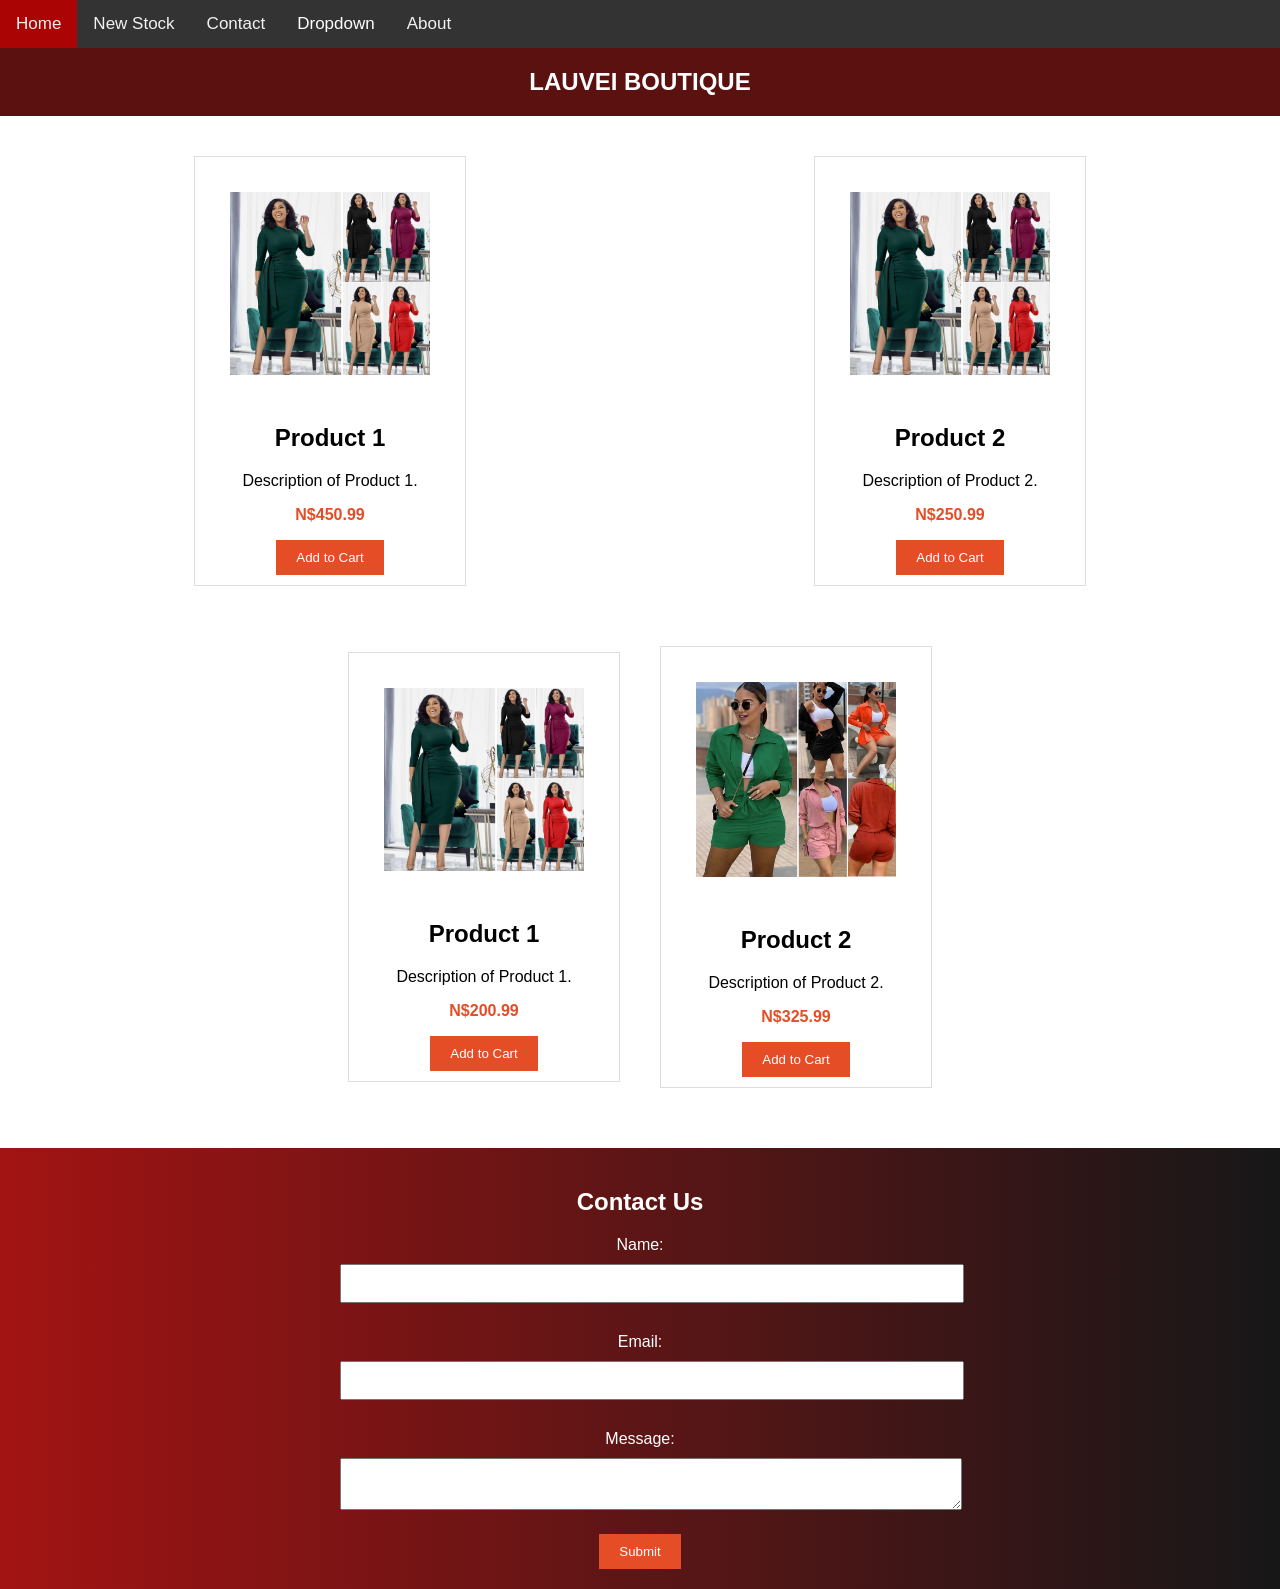
==== index.html @ ec984370 "Add files via upload" ====
<!DOCTYPE html>
<html lang="en">
<head>
    <meta charset="UTF-8">
    <meta name="viewport" content="width=device-width, initial-scale=1.0">
    <link rel="stylesheet" href="style.css">
    <title>Clothes Shop</title>
</head>
<body>
    <div class="topnav" id="myTopnav">
        <a href="#home" class="active">Home</a>
        <a href="#news">New Stock</a>
        <a href="#contact">Contact</a>
        <div class="dropdown">
          <button class="dropbtn">Dropdown
            <i class="fa fa-caret-down"></i>
          </button>
          <div class="dropdown-content">
            <a href="#">Woman</a>
            <a href="#">Man</a>
            <a href="#">Other Products</a>
          </div>
        </div>
        <a href="#about">About</a>
        <a href="javascript:void(0);" class="icon" onclick="myFunction()">&#9776;</a>
      </div>
    <header>
        <div class="logo">LAUVEI BOUTIQUE</div>
    </header>
    <section class="main-content">
        <div class="product">
            <img src="lau3.jpg" alt="Product 1">
            <div class="product-info">
                <h2>Product 1</h2>
                <p>Description of Product 1.</p>
                <p class="price">N$450.99</p>
                <button class="add-to-cart-btn">Add to Cart</button>
            </div>
        </div>
     <div class="product">
            <img src="lau3.jpg" alt="Product 2">
            <div class="product-info">
                <h2>Product 2</h2>
                <p>Description of Product 2.</p>
                <p class="price">N$250.99</p>
                <button class="add-to-cart-btn">Add to Cart</button>
            </div>
        </div>
        <!-- ... (previous code) ... -->
<section class="main-content">
    <div class="product">
        <img src="lau3.jpg" alt="Product 1">
        <div class="product-info">
            <h2>Product 1</h2>
            <p>Description of Product 1.</p>
            <p class="price">N$200.99</p>
            <button class="add-to-cart-btn">Add to Cart</button>
        </div>
    </div>

    <div class="product">
        <img src="lau2.jpg" alt="Product 2">
        <div class="product-info">
            <h2>Product 2</h2>
            <p>Description of Product 2.</p>
            <p class="price">N$325.99</p>
            <button class="add-to-cart-btn">Add to Cart</button>
        </div>
    </div>
    <script src="script.js"></script>
    

    <!-- Add more product sections as needed -->

</section>

<!-- ... (remaining code) ... -->


        <!-- Add more product sections as needed -->

    </section>

    <section class="contact-form">
        <h2>Contact Us</h2>
        <form id="contactForm">
            <label for="name">Name:</label>
            <input type="text" id="name" name="name" required>

            <label for="email">Email:</label>
            <input type="email" id="email" name="email" required>

            <label for="message">Message:</label>
            <textarea id="message" name="message" required></textarea>

            <button type="submit">Submit</button>
        </form>
    </section>

    <script src="script.js"></script>
</body>
</html>
---- style.css ----
/* Add a black background color to the top navigation */
.topnav {
    background-color: #333;
    overflow: hidden;
  }
  
  /* Style the links inside the navigation bar */
  .topnav a {
    float: left;
    display: block;
    color: #f2f2f2;
    text-align: center;
    padding: 14px 16px;
    text-decoration: none;
    font-size: 17px;
  }
  
  /* Add an active class to highlight the current page */
  .active {
    background-color: #aa0404;
    color: white;
  }
  
  /* Hide the link that should open and close the topnav on small screens */
  .topnav .icon {
    display: none;
  }
  
  /* Dropdown container - needed to position the dropdown content */
  .dropdown {
    float: left;
    overflow: hidden;
  }
  
  /* Style the dropdown button to fit inside the topnav */
  .dropdown .dropbtn {
    font-size: 17px;
    border: none;
    outline: none;
    color: white;
    padding: 14px 16px;
    background-color: inherit;
    font-family: inherit;
    margin: 0;
  }
  
  /* Style the dropdown content (hidden by default) */
  .dropdown-content {
    display: none;
    position: absolute;
    background-color: #f9f9f9;
    min-width: 160px;
    box-shadow: 0px 8px 16px 0px rgba(0,0,0,0.2);
    z-index: 1;
  }
  
  /* Style the links inside the dropdown */
  .dropdown-content a {
    float: none;
    color: rgb(126, 11, 11);
    padding: 12px 16px;
    text-decoration: none;
    display: block;
    text-align: left;
  }
  
  /* Add a dark background on topnav links and the dropdown button on hover */
  .topnav a:hover, .dropdown:hover .dropbtn {
    background-color: #490808;
    color: white;
  }
  
  /* Add a grey background to dropdown links on hover */
  .dropdown-content a:hover {
    background-color: #ddd;
    color: black;
  }
  
  /* Show the dropdown menu when the user moves the mouse over the dropdown button */
  .dropdown:hover .dropdown-content {
    display: block;
  }
  
  /* When the screen is less than 600 pixels wide, hide all links, except for the first one ("Home"). Show the link that contains should open and close the topnav (.icon) */
  @media screen and (max-width: 600px) {
    .topnav a:not(:first-child), .dropdown .dropbtn {
      display: none;
    }
    .topnav a.icon {
      float: right;
      display: block;
    }
  }
  
  /* The "responsive" class is added to the topnav with JavaScript when the user clicks on the icon. This class makes the topnav look good on small screens (display the links vertically instead of horizontally) */
  @media screen and (max-width: 600px) {
    .topnav.responsive {position: relative;}
    .topnav.responsive a.icon {
      position: absolute;
      right: 0;
      top: 0;
    }
    .topnav.responsive a {
      float: none;
      display: block;
      text-align: left;
    }
    .topnav.responsive .dropdown {float: none;}
    .topnav.responsive .dropdown-content {position: relative;}
    .topnav.responsive .dropdown .dropbtn {
      display: block;
      width: 100%;
      text-align: left;
    }
  }
  ADVERTISEMENT
  

.main-content {
    display: grid;
    grid-template-columns: repeat(4, 1fr);
    gap: 20px;
    padding: 20px;
}

.product {
    padding: 10px;
    border: 1px solid #5f5050;
    text-align: center;
    transition: transform 0.3s ease-in-out;
}

.product:hover {
    transform: scale(1.1);
}

/* ... (remaining code) ... */


body {

    margin: 0;
    font-family: 'Arial', sans-serif;
}

header {
    background-color: #5c1111;
    color: #ffffff;
    padding: 20px;
    text-align: center;
}

.logo {
    font-size: 24px;
    font-weight: bold;
}

.main-content {
    display: flex;
    justify-content: space-around;
    align-items: center;
    flex-wrap: wrap;
    padding: 20px;
}

.product {
    margin: 20px;
    padding: 10px;
    border: 1px solid #ddd;
    text-align: center;
    transition: transform 0.3s ease-in-out;
}

.product:hover {
    transform: scale(1.1);
}

.product img {
    max-width: 200px;
    margin: 15px;
    padding: 10px;
}

.product-info {
    margin-top: 10px;
}

.price {
    color: #e44d26;
    font-weight: bold;
}

.contact-form {
    background: linear-gradient(to right, rgb(163, 19, 19), #171718);
    color: #fff;
    padding: 20px;
    text-align: center;
}


form {
    max-width: 600px;
    margin: 0 auto;
}

label {
    display: block;
    margin: 10px 0;
}

input,
textarea {
    width: 100%;
    padding: 10px;
    margin-bottom: 20px;
}

button {
    background-color: #e44d26;
    color: #fff;
    padding: 10px 20px;
    border: none;
    cursor: pointer;
}

button:hover {
    background-color: #333;
}
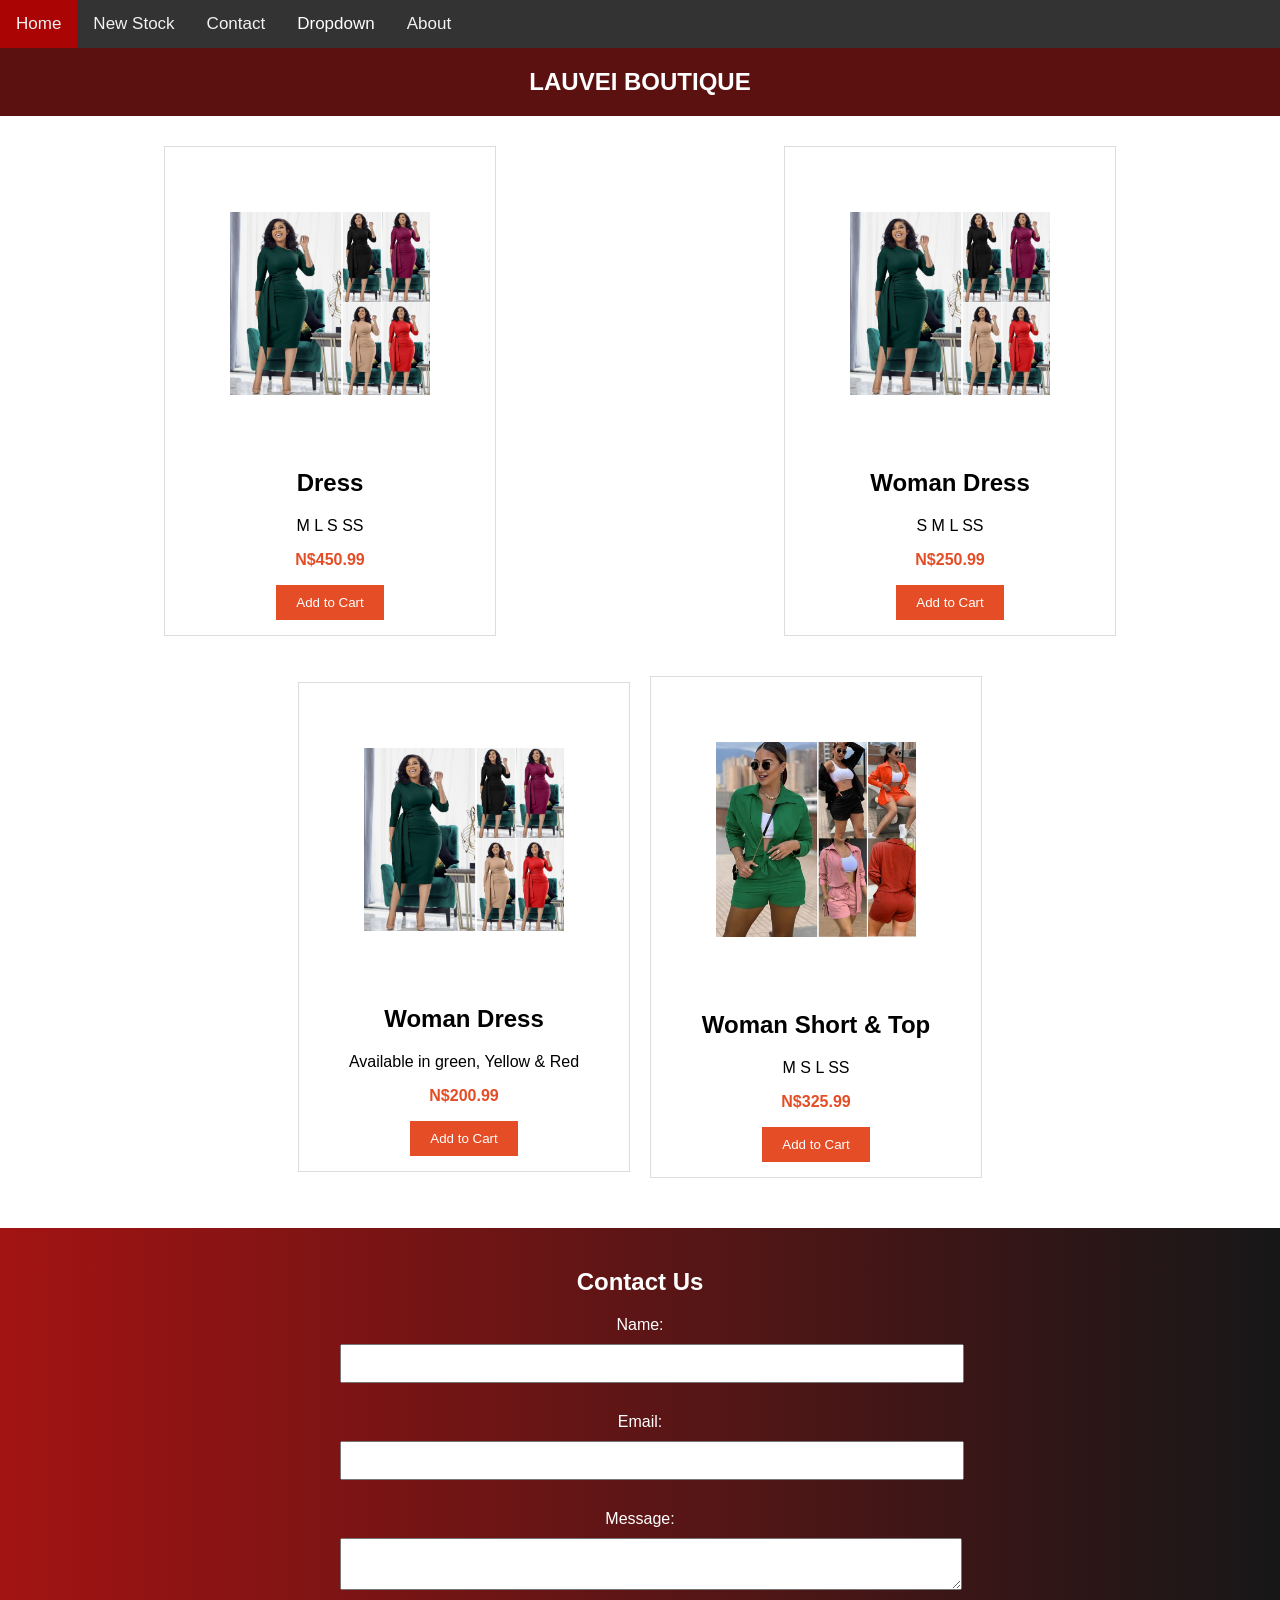
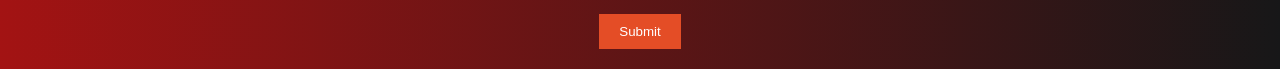
==== commit 9e4483d5: "Add files via upload" ====
--- a/index.html
+++ b/index.html
@@ -31,8 +31,8 @@
         <div class="product">
             <img src="lau3.jpg" alt="Product 1">
             <div class="product-info">
-                <h2>Product 1</h2>
-                <p>Description of Product 1.</p>
+                <h2>Dress</h2>
+                <p>M L S SS</p>
                 <p class="price">N$450.99</p>
                 <button class="add-to-cart-btn">Add to Cart</button>
             </div>
@@ -40,8 +40,8 @@
      <div class="product">
             <img src="lau3.jpg" alt="Product 2">
             <div class="product-info">
-                <h2>Product 2</h2>
-                <p>Description of Product 2.</p>
+                <h2>Woman Dress</h2>
+                <p>S M L SS</p>
                 <p class="price">N$250.99</p>
                 <button class="add-to-cart-btn">Add to Cart</button>
             </div>
@@ -51,8 +51,8 @@
     <div class="product">
         <img src="lau3.jpg" alt="Product 1">
         <div class="product-info">
-            <h2>Product 1</h2>
-            <p>Description of Product 1.</p>
+            <h2>Woman Dress</h2>
+            <p>Available in green, Yellow & Red</p>
             <p class="price">N$200.99</p>
             <button class="add-to-cart-btn">Add to Cart</button>
         </div>
@@ -61,8 +61,8 @@
     <div class="product">
         <img src="lau2.jpg" alt="Product 2">
         <div class="product-info">
-            <h2>Product 2</h2>
-            <p>Description of Product 2.</p>
+            <h2>Woman Short & Top</h2>
+            <p>M S L SS</p>
             <p class="price">N$325.99</p>
             <button class="add-to-cart-btn">Add to Cart</button>
         </div>
--- a/style.css
+++ b/style.css
@@ -164,8 +164,8 @@
 }
 
 .product {
-    margin: 20px;
-    padding: 10px;
+    margin: 10px;
+    padding: 15px;
     border: 1px solid #ddd;
     text-align: center;
     transition: transform 0.3s ease-in-out;
@@ -177,8 +177,8 @@
 
 .product img {
     max-width: 200px;
-    margin: 15px;
-    padding: 10px;
+    margin: 20px;
+    padding: 30px;
 }
 
 .product-info {
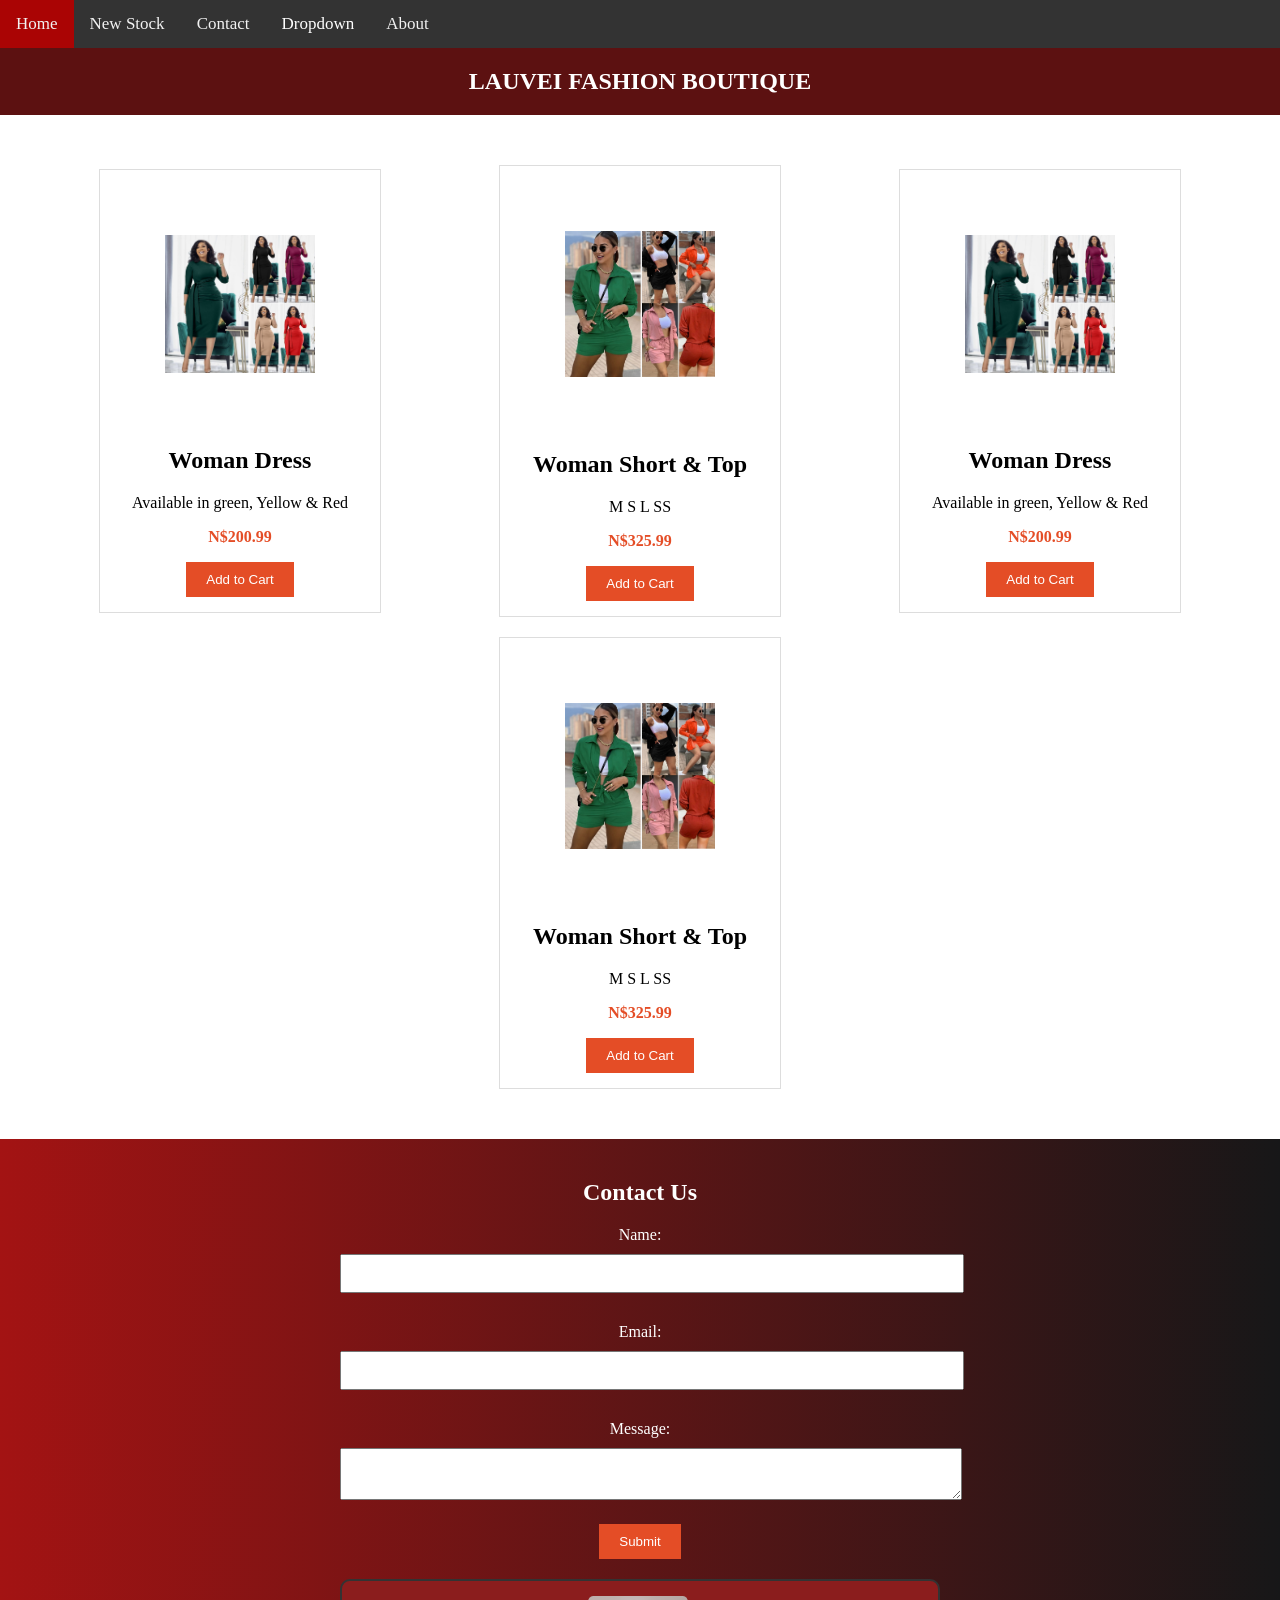
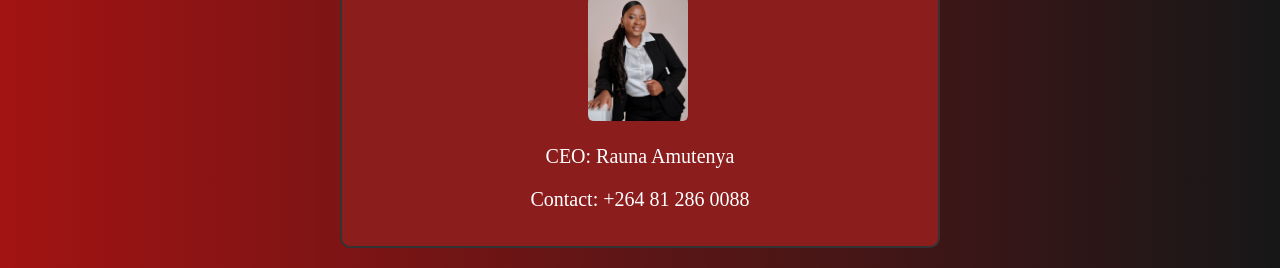
==== commit 02cb5f1e: "Add files via upload" ====
--- a/index.html
+++ b/index.html
@@ -4,7 +4,7 @@
     <meta charset="UTF-8">
     <meta name="viewport" content="width=device-width, initial-scale=1.0">
     <link rel="stylesheet" href="style.css">
-    <title>Clothes Shop</title>
+    <title>LAUVEI FASHION BOUTIQUE</title>
 </head>
 <body>
     <div class="topnav" id="myTopnav">
@@ -23,31 +23,41 @@
         </div>
         <a href="#about">About</a>
         <a href="javascript:void(0);" class="icon" onclick="myFunction()">&#9776;</a>
+        <meta charset="UTF-8">
+        <meta name="viewport" content="width=device-width, initial-scale=1.0">
+        <link rel="stylesheet" href="style.css">
+        <title>Clothes Shop</title>
+    </head>
+    <body>
+    
       </div>
+      <script src="script.js"></script>
     <header>
-        <div class="logo">LAUVEI BOUTIQUE</div>
+        <div class="logo">LAUVEI FASHION BOUTIQUE</div>
     </header>
     <section class="main-content">
-        <div class="product">
-            <img src="lau3.jpg" alt="Product 1">
-            <div class="product-info">
-                <h2>Dress</h2>
-                <p>M L S SS</p>
-                <p class="price">N$450.99</p>
-                <button class="add-to-cart-btn">Add to Cart</button>
-            </div>
-        </div>
-     <div class="product">
-            <img src="lau3.jpg" alt="Product 2">
-            <div class="product-info">
-                <h2>Woman Dress</h2>
-                <p>S M L SS</p>
-                <p class="price">N$250.99</p>
-                <button class="add-to-cart-btn">Add to Cart</button>
-            </div>
         </div>
         <!-- ... (previous code) ... -->
 <section class="main-content">
+    <div class="product">
+        <img src="lau3.jpg" alt="Product 1">
+        <div class="product-info">
+            <h2>Woman Dress</h2>
+            <p>Available in green, Yellow & Red</p>
+            <p class="price">N$200.99</p>
+            <button class="add-to-cart-btn">Add to Cart</button>
+        </div>
+    </div>
+
+    <div class="product">
+        <img src="lau2.jpg" alt="Product 2">
+        <div class="product-info">
+            <h2>Woman Short & Top</h2>
+            <p>M S L SS</p>
+            <p class="price">N$325.99</p>
+            <button class="add-to-cart-btn">Add to Cart</button>
+        </div>
+    </div>
     <div class="product">
         <img src="lau3.jpg" alt="Product 1">
         <div class="product-info">
@@ -94,11 +104,25 @@
             <textarea id="message" name="message" required></textarea>
 
             <button type="submit">Submit</button>
+            <div class="ceo-info-section">
+                <div class="ceo-info">
+                    <img src="CEO.jpg" alt="CEO Image">
+                    <div class="ceo-description">
+                        <p>CEO: Rauna Amutenya</p>
+                        <p>Contact: +264 81 286 0088</p>
+                    </div>
+                </div>
+            </div>            
         </form>
     </section>
 
     <script src="script.js"></script>
 </body>
 </html>
+<script>
+        // Function to redirect to another page
+        function redirectToPage(page) {
+        window.location.href = page;
+    }
+   
 
-
--- a/style.css
+++ b/style.css
@@ -140,7 +140,7 @@
 body {
 
     margin: 0;
-    font-family: 'Arial', sans-serif;
+    font-family: 'Montserrat', italic;
 }
 
 header {
@@ -176,13 +176,13 @@
 }
 
 .product img {
-    max-width: 200px;
+    max-width: 150px;
     margin: 20px;
     padding: 30px;
 }
 
 .product-info {
-    margin-top: 10px;
+    margin-top: 5px;
 }
 
 .price {
@@ -226,4 +226,27 @@
 button:hover {
     background-color: #333;
 }
-
+.ceo-info-section {
+  border: 2px solid #333; /* Border color */
+  border-radius: 10px; /* Border radius for rounded corners */
+  padding: 15px; /* Padding inside the section */
+  margin-top: 20px; /* Adjust the margin as needed */
+  background-color: #8b1d1d; /* Background color */
+}
+
+.ceo-info {
+  display: 50px;
+  align-items: calc(4);
+  box-shadow: #171718;
+}
+
+.ceo-info img {
+  width: 100px; /* Adjust the width as needed */
+  height: 60%; /* Maintain aspect ratio */
+  border-radius: 5%; /* Make the image circular */
+  margin-right: 5px; /* Adjust the margin as needed */
+}
+
+.ceo-description {
+  font-size: 20px; /* Adjust the font size as needed */
+}
--- a/style.css
+++ b/style.css
@@ -140,7 +140,7 @@
 body {
 
     margin: 0;
-    font-family: 'Arial', sans-serif;
+    font-family: 'Montserrat', italic;
 }
 
 header {
@@ -176,13 +176,13 @@
 }
 
 .product img {
-    max-width: 200px;
+    max-width: 150px;
     margin: 20px;
     padding: 30px;
 }
 
 .product-info {
-    margin-top: 10px;
+    margin-top: 5px;
 }
 
 .price {
@@ -226,4 +226,27 @@
 button:hover {
     background-color: #333;
 }
-
+.ceo-info-section {
+  border: 2px solid #333; /* Border color */
+  border-radius: 10px; /* Border radius for rounded corners */
+  padding: 15px; /* Padding inside the section */
+  margin-top: 20px; /* Adjust the margin as needed */
+  background-color: #8b1d1d; /* Background color */
+}
+
+.ceo-info {
+  display: 50px;
+  align-items: calc(4);
+  box-shadow: #171718;
+}
+
+.ceo-info img {
+  width: 100px; /* Adjust the width as needed */
+  height: 60%; /* Maintain aspect ratio */
+  border-radius: 5%; /* Make the image circular */
+  margin-right: 5px; /* Adjust the margin as needed */
+}
+
+.ceo-description {
+  font-size: 20px; /* Adjust the font size as needed */
+}
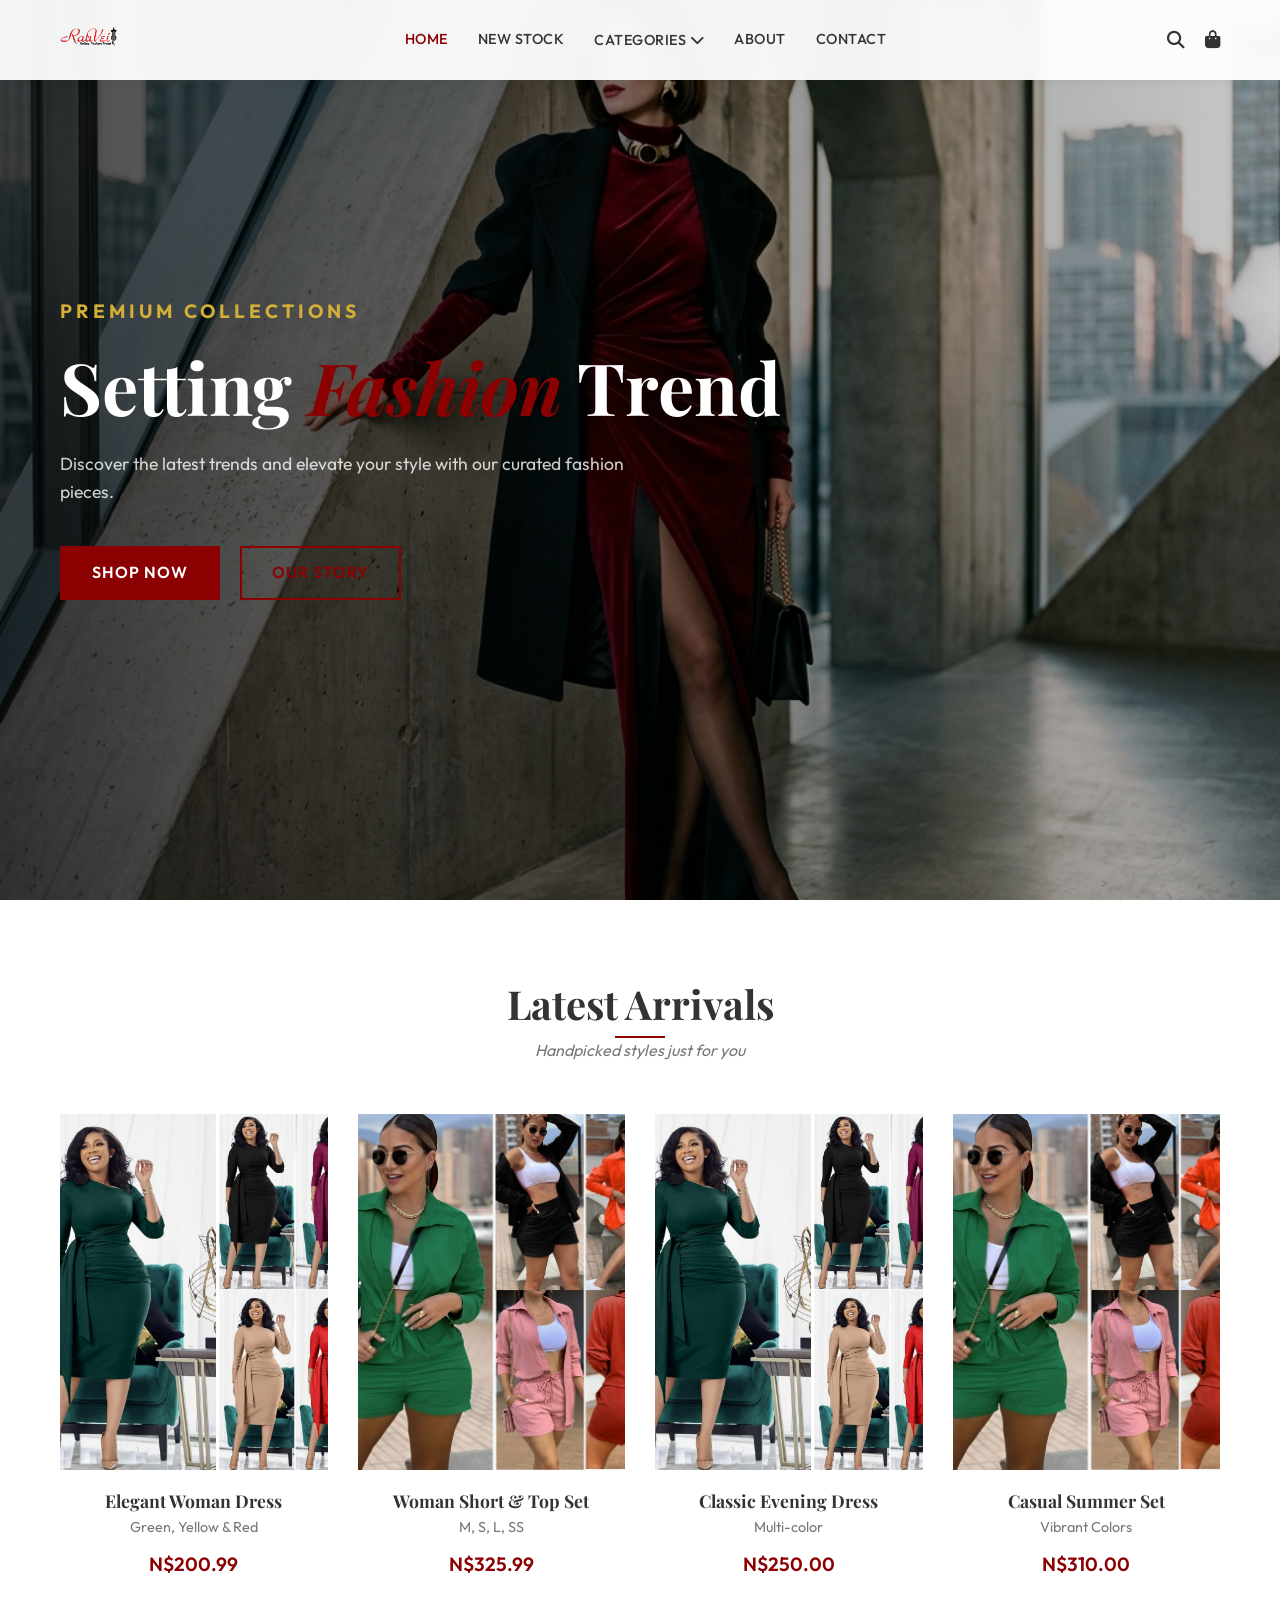
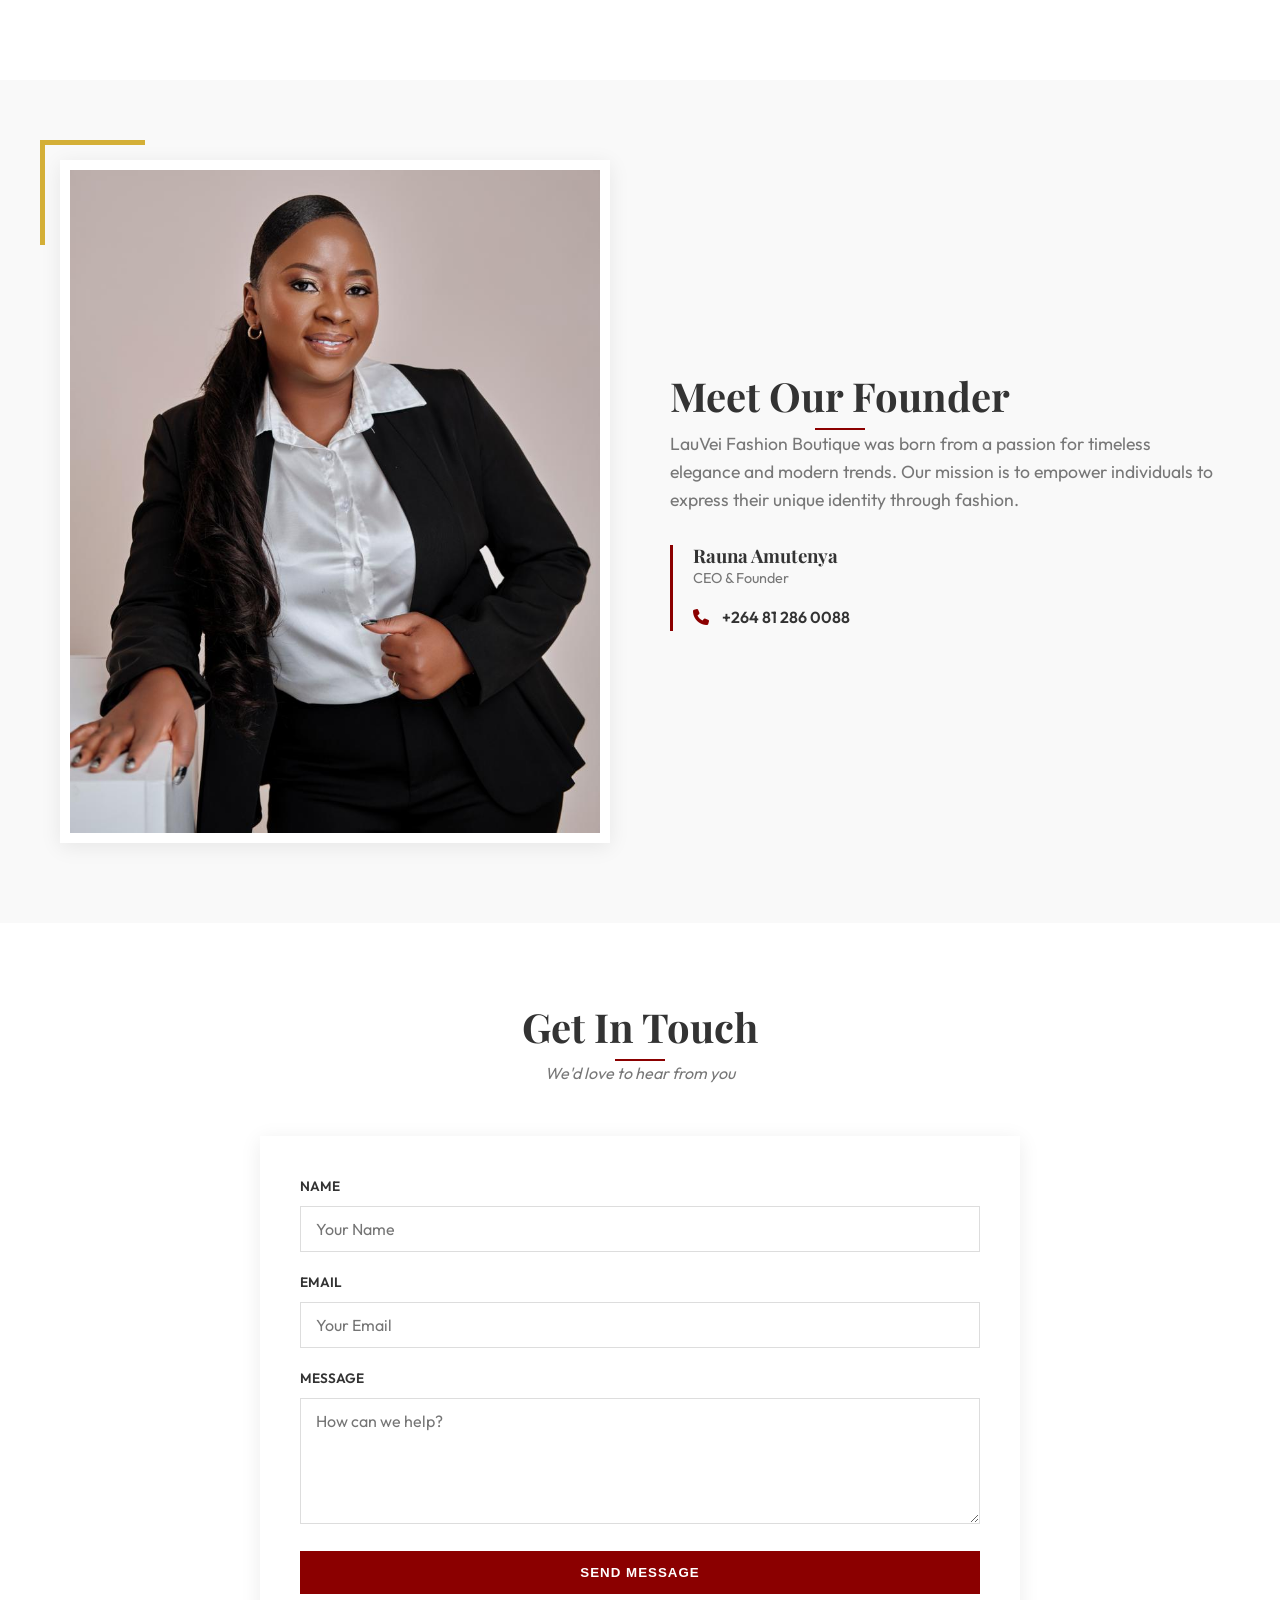
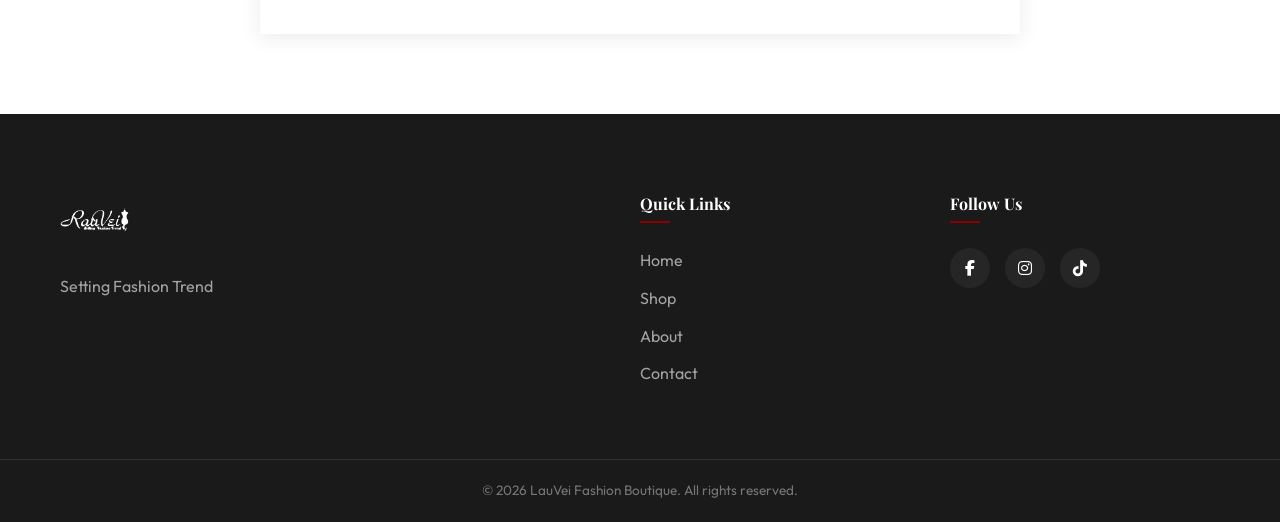
==== commit 500abad7: "Add files via upload" ====
--- a/index.html
+++ b/index.html
@@ -1,128 +1,206 @@
-<!DOCTYPE html>
-<html lang="en">
-<head>
-    <meta charset="UTF-8">
-    <meta name="viewport" content="width=device-width, initial-scale=1.0">
-    <link rel="stylesheet" href="style.css">
-    <title>LAUVEI FASHION BOUTIQUE</title>
-</head>
-<body>
-    <div class="topnav" id="myTopnav">
-        <a href="#home" class="active">Home</a>
-        <a href="#news">New Stock</a>
-        <a href="#contact">Contact</a>
-        <div class="dropdown">
-          <button class="dropbtn">Dropdown
-            <i class="fa fa-caret-down"></i>
-          </button>
-          <div class="dropdown-content">
-            <a href="#">Woman</a>
-            <a href="#">Man</a>
-            <a href="#">Other Products</a>
-          </div>
-        </div>
-        <a href="#about">About</a>
-        <a href="javascript:void(0);" class="icon" onclick="myFunction()">&#9776;</a>
-        <meta charset="UTF-8">
-        <meta name="viewport" content="width=device-width, initial-scale=1.0">
-        <link rel="stylesheet" href="style.css">
-        <title>Clothes Shop</title>
-    </head>
-    <body>
-    
-      </div>
-      <script src="script.js"></script>
-    <header>
-        <div class="logo">LAUVEI FASHION BOUTIQUE</div>
-    </header>
-    <section class="main-content">
-        </div>
-        <!-- ... (previous code) ... -->
-<section class="main-content">
-    <div class="product">
-        <img src="lau3.jpg" alt="Product 1">
-        <div class="product-info">
-            <h2>Woman Dress</h2>
-            <p>Available in green, Yellow & Red</p>
-            <p class="price">N$200.99</p>
-            <button class="add-to-cart-btn">Add to Cart</button>
-        </div>
-    </div>
-
-    <div class="product">
-        <img src="lau2.jpg" alt="Product 2">
-        <div class="product-info">
-            <h2>Woman Short & Top</h2>
-            <p>M S L SS</p>
-            <p class="price">N$325.99</p>
-            <button class="add-to-cart-btn">Add to Cart</button>
-        </div>
-    </div>
-    <div class="product">
-        <img src="lau3.jpg" alt="Product 1">
-        <div class="product-info">
-            <h2>Woman Dress</h2>
-            <p>Available in green, Yellow & Red</p>
-            <p class="price">N$200.99</p>
-            <button class="add-to-cart-btn">Add to Cart</button>
-        </div>
-    </div>
-
-    <div class="product">
-        <img src="lau2.jpg" alt="Product 2">
-        <div class="product-info">
-            <h2>Woman Short & Top</h2>
-            <p>M S L SS</p>
-            <p class="price">N$325.99</p>
-            <button class="add-to-cart-btn">Add to Cart</button>
-        </div>
-    </div>
-    <script src="script.js"></script>
-    
-
-    <!-- Add more product sections as needed -->
-
-</section>
-
-<!-- ... (remaining code) ... -->
-
-
-        <!-- Add more product sections as needed -->
-
-    </section>
-
-    <section class="contact-form">
-        <h2>Contact Us</h2>
-        <form id="contactForm">
-            <label for="name">Name:</label>
-            <input type="text" id="name" name="name" required>
-
-            <label for="email">Email:</label>
-            <input type="email" id="email" name="email" required>
-
-            <label for="message">Message:</label>
-            <textarea id="message" name="message" required></textarea>
-
-            <button type="submit">Submit</button>
-            <div class="ceo-info-section">
-                <div class="ceo-info">
-                    <img src="CEO.jpg" alt="CEO Image">
-                    <div class="ceo-description">
-                        <p>CEO: Rauna Amutenya</p>
-                        <p>Contact: +264 81 286 0088</p>
-                    </div>
-                </div>
-            </div>            
-        </form>
-    </section>
-
-    <script src="script.js"></script>
-</body>
-</html>
-<script>
-        // Function to redirect to another page
-        function redirectToPage(page) {
-        window.location.href = page;
-    }
-   
-
+<!DOCTYPE html>
+<html lang="en">
+<head>
+    <meta charset="UTF-8">
+    <meta name="viewport" content="width=device-width, initial-scale=1.0">
+    <title>LauVei Fashion Boutique | Setting Fashion Trend</title>
+    <!-- Fonts -->
+    <link rel="preconnect" href="https://fonts.googleapis.com">
+    <link rel="preconnect" href="https://fonts.gstatic.com" crossorigin>
+    <link href="https://fonts.googleapis.com/css2?family=Outfit:wght@300;400;600&family=Playfair+Display:ital,wght@0,400;0,700;1,400&display=swap" rel="stylesheet">
+    <!-- Font Awesome for icons -->
+    <link rel="stylesheet" href="https://cdnjs.cloudflare.com/ajax/libs/font-awesome/6.4.0/css/all.min.css">
+    <link rel="stylesheet" href="style.css">
+</head>
+<body>
+    <nav class="navbar" id="navbar">
+        <div class="nav-container">
+            <a href="#home" class="nav-logo">
+                <img src="lauvei.png" alt="LauVei Logo">
+            </a>
+            <div class="nav-links" id="navLinks">
+                <a href="#home" class="nav-link active">Home</a>
+                <a href="#shop" class="nav-link">New Stock</a>
+                <div class="nav-dropdown">
+                    <a href="#" class="nav-link dropdown-toggle">Categories <i class="fa fa-chevron-down"></i></a>
+                    <div class="dropdown-menu">
+                        <a href="#">Woman</a>
+                        <a href="#">Man</a>
+                        <a href="#">Accessories</a>
+                    </div>
+                </div>
+                <a href="#about" class="nav-link">About</a>
+                <a href="#contact" class="nav-link">Contact</a>
+            </div>
+            <div class="nav-icons">
+                <a href="#" class="nav-icon"><i class="fa fa-search"></i></a>
+                <a href="#" class="nav-icon"><i class="fa fa-shopping-bag"></i></a>
+                <button class="mobile-toggle" id="mobileToggle">
+                    <i class="fa fa-bars"></i>
+                </button>
+            </div>
+        </div>
+    </nav>
+
+    <main>
+        <!-- Hero Section -->
+        <section id="home" class="hero">
+            <div class="hero-bg">
+                <img src="hero.png" alt="Fashion Hero">
+            </div>
+            <div class="hero-content">
+                <h2 class="hero-subtitle">Premium Collections</h2>
+                <h1 class="hero-title">Setting <span>Fashion</span> Trend</h1>
+                <p class="hero-description">Discover the latest trends and elevate your style with our curated fashion pieces.</p>
+                <div class="hero-btns">
+                    <a href="#shop" class="btn btn-primary">Shop Now</a>
+                    <a href="#about" class="btn btn-secondary">Our Story</a>
+                </div>
+            </div>
+        </section>
+
+        <!-- Product Section -->
+        <section id="shop" class="products-section section-padding">
+            <div class="section-header">
+                <h2 class="section-title">Latest Arrivals</h2>
+                <p class="section-subtitle">Handpicked styles just for you</p>
+            </div>
+            <div class="products-grid">
+                <!-- Product 1 -->
+                <div class="product-card">
+                    <div class="product-image">
+                        <img src="lau3.jpg" alt="Woman Dress">
+                        <div class="product-overlay">
+                            <button class="btn-icon"><i class="fa fa-heart"></i></button>
+                            <button class="add-to-cart-btn btn">Add to Cart</button>
+                        </div>
+                    </div>
+                    <div class="product-info">
+                        <h3 class="product-name">Elegant Woman Dress</h3>
+                        <p class="product-category">Green, Yellow & Red</p>
+                        <p class="product-price">N$200.99</p>
+                    </div>
+                </div>
+                <!-- Product 2 -->
+                <div class="product-card">
+                    <div class="product-image">
+                        <img src="lau2.jpg" alt="Woman Short & Top">
+                        <div class="product-overlay">
+                            <button class="btn-icon"><i class="fa fa-heart"></i></button>
+                            <button class="add-to-cart-btn btn">Add to Cart</button>
+                        </div>
+                    </div>
+                    <div class="product-info">
+                        <h3 class="product-name">Woman Short & Top Set</h3>
+                        <p class="product-category">M, S, L, SS</p>
+                        <p class="product-price">N$325.99</p>
+                    </div>
+                </div>
+                <!-- Repeat for grid demo -->
+                <div class="product-card">
+                    <div class="product-image">
+                        <img src="lau3.jpg" alt="Woman Dress">
+                        <div class="product-overlay">
+                            <button class="btn-icon"><i class="fa fa-heart"></i></button>
+                            <button class="add-to-cart-btn btn">Add to Cart</button>
+                        </div>
+                    </div>
+                    <div class="product-info">
+                        <h3 class="product-name">Classic Evening Dress</h3>
+                        <p class="product-category">Multi-color</p>
+                        <p class="product-price">N$250.00</p>
+                    </div>
+                </div>
+                <div class="product-card">
+                    <div class="product-image">
+                        <img src="lau2.jpg" alt="Woman Short & Top">
+                        <div class="product-overlay">
+                            <button class="btn-icon"><i class="fa fa-heart"></i></button>
+                            <button class="add-to-cart-btn btn">Add to Cart</button>
+                        </div>
+                    </div>
+                    <div class="product-info">
+                        <h3 class="product-name">Casual Summer Set</h3>
+                        <p class="product-category">Vibrant Colors</p>
+                        <p class="product-price">N$310.00</p>
+                    </div>
+                </div>
+            </div>
+        </section>
+
+        <!-- About/CEO Section -->
+        <section id="about" class="about-section section-padding">
+            <div class="about-container">
+                <div class="about-image">
+                    <img src="CEO.jpg" alt="Rauna Amutenya - CEO">
+                </div>
+                <div class="about-content">
+                    <h2 class="section-title">Meet Our Founder</h2>
+                    <p class="about-text">LauVei Fashion Boutique was born from a passion for timeless elegance and modern trends. Our mission is to empower individuals to express their unique identity through fashion.</p>
+                    <div class="founder-info">
+                        <h3 class="founder-name">Rauna Amutenya</h3>
+                        <p class="founder-title">CEO & Founder</p>
+                        <a href="tel:+264812860088" class="founder-contact"><i class="fa fa-phone"></i> +264 81 286 0088</a>
+                    </div>
+                </div>
+            </div>
+        </section>
+
+        <!-- Contact Section -->
+        <section id="contact" class="contact-section section-padding">
+            <div class="section-header">
+                <h2 class="section-title">Get In Touch</h2>
+                <p class="section-subtitle">We'd love to hear from you</p>
+            </div>
+            <div class="contact-container">
+                <form id="contactForm" class="contact-form">
+                    <div class="form-group">
+                        <label for="name">Name</label>
+                        <input type="text" id="name" name="name" placeholder="Your Name" required>
+                    </div>
+                    <div class="form-group">
+                        <label for="email">Email</label>
+                        <input type="email" id="email" name="email" placeholder="Your Email" required>
+                    </div>
+                    <div class="form-group">
+                        <label for="message">Message</label>
+                        <textarea id="message" name="message" placeholder="How can we help?" rows="5" required></textarea>
+                    </div>
+                    <button type="submit" class="btn btn-primary btn-block">Send Message</button>
+                </form>
+            </div>
+        </section>
+    </main>
+
+    <footer class="footer">
+        <div class="footer-container">
+            <div class="footer-brand">
+                <img src="lauvei.png" alt="LauVei Logo">
+                <p>Setting Fashion Trend</p>
+            </div>
+            <div class="footer-links">
+                <h4>Quick Links</h4>
+                <ul>
+                    <li><a href="#home">Home</a></li>
+                    <li><a href="#shop">Shop</a></li>
+                    <li><a href="#about">About</a></li>
+                    <li><a href="#contact">Contact</a></li>
+                </ul>
+            </div>
+            <div class="footer-social">
+                <h4>Follow Us</h4>
+                <div class="social-icons">
+                    <a href="#"><i class="fab fa-facebook-f"></i></a>
+                    <a href="#"><i class="fab fa-instagram"></i></a>
+                    <a href="#"><i class="fab fa-tiktok"></i></a>
+                </div>
+            </div>
+        </div>
+        <div class="footer-bottom">
+            <p>&copy; 2026 LauVei Fashion Boutique. All rights reserved.</p>
+        </div>
+    </footer>
+
+    <script src="script.js"></script>
+</body>
+</html>
--- a/style.css
+++ b/style.css
@@ -1,252 +1,619 @@
-/* Add a black background color to the top navigation */
-.topnav {
-    background-color: #333;
-    overflow: hidden;
-  }
-  
-  /* Style the links inside the navigation bar */
-  .topnav a {
-    float: left;
-    display: block;
-    color: #f2f2f2;
-    text-align: center;
-    padding: 14px 16px;
-    text-decoration: none;
-    font-size: 17px;
-  }
-  
-  /* Add an active class to highlight the current page */
-  .active {
-    background-color: #aa0404;
-    color: white;
-  }
-  
-  /* Hide the link that should open and close the topnav on small screens */
-  .topnav .icon {
-    display: none;
-  }
-  
-  /* Dropdown container - needed to position the dropdown content */
-  .dropdown {
-    float: left;
-    overflow: hidden;
-  }
-  
-  /* Style the dropdown button to fit inside the topnav */
-  .dropdown .dropbtn {
-    font-size: 17px;
-    border: none;
-    outline: none;
-    color: white;
-    padding: 14px 16px;
-    background-color: inherit;
-    font-family: inherit;
-    margin: 0;
-  }
-  
-  /* Style the dropdown content (hidden by default) */
-  .dropdown-content {
-    display: none;
-    position: absolute;
-    background-color: #f9f9f9;
-    min-width: 160px;
-    box-shadow: 0px 8px 16px 0px rgba(0,0,0,0.2);
-    z-index: 1;
-  }
-  
-  /* Style the links inside the dropdown */
-  .dropdown-content a {
-    float: none;
-    color: rgb(126, 11, 11);
-    padding: 12px 16px;
-    text-decoration: none;
-    display: block;
-    text-align: left;
-  }
-  
-  /* Add a dark background on topnav links and the dropdown button on hover */
-  .topnav a:hover, .dropdown:hover .dropbtn {
-    background-color: #490808;
-    color: white;
-  }
-  
-  /* Add a grey background to dropdown links on hover */
-  .dropdown-content a:hover {
-    background-color: #ddd;
-    color: black;
-  }
-  
-  /* Show the dropdown menu when the user moves the mouse over the dropdown button */
-  .dropdown:hover .dropdown-content {
-    display: block;
-  }
-  
-  /* When the screen is less than 600 pixels wide, hide all links, except for the first one ("Home"). Show the link that contains should open and close the topnav (.icon) */
-  @media screen and (max-width: 600px) {
-    .topnav a:not(:first-child), .dropdown .dropbtn {
-      display: none;
-    }
-    .topnav a.icon {
-      float: right;
-      display: block;
-    }
-  }
-  
-  /* The "responsive" class is added to the topnav with JavaScript when the user clicks on the icon. This class makes the topnav look good on small screens (display the links vertically instead of horizontally) */
-  @media screen and (max-width: 600px) {
-    .topnav.responsive {position: relative;}
-    .topnav.responsive a.icon {
-      position: absolute;
-      right: 0;
-      top: 0;
-    }
-    .topnav.responsive a {
-      float: none;
-      display: block;
-      text-align: left;
-    }
-    .topnav.responsive .dropdown {float: none;}
-    .topnav.responsive .dropdown-content {position: relative;}
-    .topnav.responsive .dropdown .dropbtn {
-      display: block;
-      width: 100%;
-      text-align: left;
-    }
-  }
-  ADVERTISEMENT
-  
-
-.main-content {
-    display: grid;
-    grid-template-columns: repeat(4, 1fr);
-    gap: 20px;
-    padding: 20px;
-}
-
-.product {
-    padding: 10px;
-    border: 1px solid #5f5050;
-    text-align: center;
-    transition: transform 0.3s ease-in-out;
-}
-
-.product:hover {
-    transform: scale(1.1);
-}
-
-/* ... (remaining code) ... */
-
-
-body {
-
-    margin: 0;
-    font-family: 'Montserrat', italic;
-}
-
-header {
-    background-color: #5c1111;
-    color: #ffffff;
-    padding: 20px;
-    text-align: center;
-}
-
-.logo {
-    font-size: 24px;
-    font-weight: bold;
-}
-
-.main-content {
-    display: flex;
-    justify-content: space-around;
-    align-items: center;
-    flex-wrap: wrap;
-    padding: 20px;
-}
-
-.product {
-    margin: 10px;
-    padding: 15px;
-    border: 1px solid #ddd;
-    text-align: center;
-    transition: transform 0.3s ease-in-out;
-}
-
-.product:hover {
-    transform: scale(1.1);
-}
-
-.product img {
-    max-width: 150px;
-    margin: 20px;
-    padding: 30px;
-}
-
-.product-info {
-    margin-top: 5px;
-}
-
-.price {
-    color: #e44d26;
-    font-weight: bold;
-}
-
-.contact-form {
-    background: linear-gradient(to right, rgb(163, 19, 19), #171718);
-    color: #fff;
-    padding: 20px;
-    text-align: center;
-}
-
-
-form {
-    max-width: 600px;
-    margin: 0 auto;
-}
-
-label {
-    display: block;
-    margin: 10px 0;
-}
-
-input,
-textarea {
-    width: 100%;
-    padding: 10px;
-    margin-bottom: 20px;
-}
-
-button {
-    background-color: #e44d26;
-    color: #fff;
-    padding: 10px 20px;
-    border: none;
-    cursor: pointer;
-}
-
-button:hover {
-    background-color: #333;
-}
-.ceo-info-section {
-  border: 2px solid #333; /* Border color */
-  border-radius: 10px; /* Border radius for rounded corners */
-  padding: 15px; /* Padding inside the section */
-  margin-top: 20px; /* Adjust the margin as needed */
-  background-color: #8b1d1d; /* Background color */
-}
-
-.ceo-info {
-  display: 50px;
-  align-items: calc(4);
-  box-shadow: #171718;
-}
-
-.ceo-info img {
-  width: 100px; /* Adjust the width as needed */
-  height: 60%; /* Maintain aspect ratio */
-  border-radius: 5%; /* Make the image circular */
-  margin-right: 5px; /* Adjust the margin as needed */
-}
-
-.ceo-description {
-  font-size: 20px; /* Adjust the font size as needed */
+:root {
+    --primary-color: #8B0000; /* Deep Red */
+    --primary-light: #A52A2A;
+    --secondary-color: #1A1A1A; /* Black */
+    --accent-color: #D4AF37; /* Gold */
+    --text-color: #333333;
+    --text-light: #777777;
+    --bg-white: #FFFFFF;
+    --bg-light: #F9F9F9;
+    --transition: all 0.3s cubic-bezier(0.25, 0.8, 0.25, 1);
+    --shadow: 0 4px 20px rgba(0, 0, 0, 0.08);
+    --shadow-hover: 0 10px 30px rgba(0, 0, 0, 0.15);
+    --header-height: 80px;
+}
+
+* {
+    margin: 0;
+    padding: 0;
+    box-sizing: border-box;
+}
+
+html {
+    scroll-behavior: smooth;
+}
+
+body {
+    font-family: 'Outfit', sans-serif;
+    color: var(--text-color);
+    line-height: 1.6;
+    background-color: var(--bg-white);
+    overflow-x: hidden;
+}
+
+h1, h2, h3, h4 {
+    font-family: 'Playfair Display', serif;
+    font-weight: 700;
+    line-height: 1.2;
+}
+
+a {
+    text-decoration: none;
+    color: inherit;
+    transition: var(--transition);
+}
+
+ul {
+    list-style: none;
+}
+
+img {
+    max-width: 100%;
+    display: block;
+}
+
+.section-padding {
+    padding: 80px 0;
+}
+
+.section-header {
+    text-align: center;
+    margin-bottom: 50px;
+}
+
+.section-title {
+    font-size: 2.5rem;
+    margin-bottom: 10px;
+    position: relative;
+    display: inline-block;
+}
+
+.section-title::after {
+    content: '';
+    position: absolute;
+    bottom: -10px;
+    left: 50%;
+    transform: translateX(-50%);
+    width: 50px;
+    height: 2px;
+    background-color: var(--primary-color);
+}
+
+.section-subtitle {
+    color: var(--text-light);
+    font-style: italic;
+}
+
+.btn {
+    display: inline-block;
+    padding: 12px 30px;
+    border-radius: 0;
+    font-weight: 600;
+    text-transform: uppercase;
+    letter-spacing: 1px;
+    cursor: pointer;
+    transition: var(--transition);
+    border: 2px solid transparent;
+}
+
+.btn-primary {
+    background-color: var(--primary-color);
+    color: white;
+}
+
+.btn-primary:hover {
+    background-color: var(--secondary-color);
+}
+
+.btn-secondary {
+    border-color: var(--primary-color);
+    color: var(--primary-color);
+}
+
+.btn-secondary:hover {
+    background-color: var(--primary-color);
+    color: white;
+}
+
+.btn-block {
+    width: 100%;
+}
+
+/* Navbar */
+.navbar {
+    position: fixed;
+    top: 0;
+    left: 0;
+    width: 100%;
+    height: var(--header-height);
+    background-color: rgba(255, 255, 255, 0.95);
+    backdrop-filter: blur(10px);
+    z-index: 1000;
+    box-shadow: 0 2px 10px rgba(0,0,0,0.05);
+    transition: var(--transition);
+}
+
+.navbar.scrolled {
+    height: 70px;
+    background-color: white;
+}
+
+.nav-container {
+    max-width: 1200px;
+    margin: 0 auto;
+    height: 100%;
+    display: flex;
+    justify-content: space-between;
+    align-items: center;
+    padding: 0 20px;
+}
+
+.nav-logo img {
+    height: 50px;
+}
+
+.nav-links {
+    display: flex;
+    gap: 30px;
+    align-items: center;
+}
+
+.nav-link {
+    font-size: 0.9rem;
+    font-weight: 500;
+    text-transform: uppercase;
+    letter-spacing: 0.5px;
+}
+
+.nav-link:hover, .nav-link.active {
+    color: var(--primary-color);
+}
+
+.nav-dropdown {
+    position: relative;
+}
+
+.dropdown-menu {
+    position: absolute;
+    top: 100%;
+    left: 0;
+    background: white;
+    min-width: 180px;
+    box-shadow: var(--shadow);
+    padding: 10px 0;
+    opacity: 0;
+    visibility: hidden;
+    transform: translateY(10px);
+    transition: var(--transition);
+}
+
+.nav-dropdown:hover .dropdown-menu {
+    opacity: 1;
+    visibility: visible;
+    transform: translateY(0);
+}
+
+.dropdown-menu a {
+    display: block;
+    padding: 10px 20px;
+    font-size: 0.85rem;
+}
+
+.dropdown-menu a:hover {
+    background-color: var(--bg-light);
+    color: var(--primary-color);
+}
+
+.nav-icons {
+    display: flex;
+    gap: 20px;
+    align-items: center;
+}
+
+.nav-icon {
+    font-size: 1.1rem;
+}
+
+.mobile-toggle {
+    display: none;
+    background: none;
+    border: none;
+    font-size: 1.5rem;
+    cursor: pointer;
+}
+
+/* Hero Section */
+.hero {
+    position: relative;
+    height: 100vh;
+    display: flex;
+    align-items: center;
+    overflow: hidden;
+    color: white;
+}
+
+.hero-bg {
+    position: absolute;
+    top: 0;
+    left: 0;
+    width: 100%;
+    height: 100%;
+    z-index: -1;
+}
+
+.hero-bg img {
+    width: 100%;
+    height: 100%;
+    object-fit: cover;
+}
+
+.hero-bg::after {
+    content: '';
+    position: absolute;
+    top: 0;
+    left: 0;
+    width: 100%;
+    height: 100%;
+    background: linear-gradient(to right, rgba(0,0,0,0.7), rgba(0,0,0,0.2));
+}
+
+.hero-content {
+    max-width: 1200px;
+    margin: 0 auto;
+    padding: 0 20px;
+    width: 100%;
+}
+
+.hero-subtitle {
+    font-family: 'Outfit', sans-serif;
+    color: var(--accent-color);
+    text-transform: uppercase;
+    letter-spacing: 4px;
+    font-size: 1.2rem;
+    margin-bottom: 20px;
+}
+
+.hero-title {
+    font-size: 4.5rem;
+    margin-bottom: 20px;
+}
+
+.hero-title span {
+    color: var(--primary-color);
+    font-style: italic;
+}
+
+.hero-description {
+    font-size: 1.1rem;
+    max-width: 600px;
+    margin-bottom: 40px;
+    color: rgba(255,255,255,0.8);
+}
+
+.hero-btns {
+    display: flex;
+    gap: 20px;
+}
+
+/* Products Grid */
+.products-section {
+    max-width: 1200px;
+    margin: 0 auto;
+    padding: 80px 20px;
+}
+
+.products-grid {
+    display: grid;
+    grid-template-columns: repeat(auto-fill, minmax(250px, 1fr));
+    gap: 30px;
+}
+
+.product-card {
+    background-color: white;
+    transition: var(--transition);
+}
+
+.product-image {
+    position: relative;
+    overflow: hidden;
+    aspect-ratio: 3/4;
+}
+
+.product-image img {
+    width: 100%;
+    height: 100%;
+    object-fit: cover;
+    transition: transform 0.5s ease;
+}
+
+.product-overlay {
+    position: absolute;
+    top: 0;
+    left: 0;
+    width: 100%;
+    height: 100%;
+    background: rgba(0,0,0,0.2);
+    display: flex;
+    flex-direction: column;
+    justify-content: flex-end;
+    align-items: center;
+    padding: 20px;
+    opacity: 0;
+    transform: translateY(10px);
+    transition: var(--transition);
+}
+
+.product-card:hover .product-image img {
+    transform: scale(1.05);
+}
+
+.product-card:hover .product-overlay {
+    opacity: 1;
+    transform: translateY(0);
+}
+
+.btn-icon {
+    position: absolute;
+    top: 20px;
+    right: 20px;
+    background: white;
+    border: none;
+    width: 40px;
+    height: 40px;
+    border-radius: 50%;
+    display: flex;
+    align-items: center;
+    justify-content: center;
+    cursor: pointer;
+    box-shadow: var(--shadow);
+}
+
+.product-info {
+    padding: 20px 0;
+    text-align: center;
+}
+
+.product-name {
+    font-size: 1.1rem;
+    margin-bottom: 5px;
+}
+
+.product-category {
+    color: var(--text-light);
+    font-size: 0.9rem;
+    margin-bottom: 10px;
+}
+
+.product-price {
+    font-weight: 600;
+    color: var(--primary-color);
+    font-size: 1.2rem;
+}
+
+/* About Section */
+.about-section {
+    background-color: var(--bg-light);
+}
+
+.about-container {
+    max-width: 1200px;
+    margin: 0 auto;
+    display: grid;
+    grid-template-columns: 1fr 1fr;
+    gap: 60px;
+    align-items: center;
+    padding: 0 20px;
+}
+
+.about-image {
+    position: relative;
+}
+
+.about-image img {
+    width: 100%;
+    border: 10px solid white;
+    box-shadow: var(--shadow);
+}
+
+.about-image::before {
+    content: '';
+    position: absolute;
+    top: -20px;
+    left: -20px;
+    width: 100px;
+    height: 100px;
+    border-top: 5px solid var(--accent-color);
+    border-left: 5px solid var(--accent-color);
+}
+
+.about-text {
+    font-size: 1.1rem;
+    color: var(--text-light);
+    margin-bottom: 30px;
+}
+
+.founder-info {
+    border-left: 3px solid var(--primary-color);
+    padding-left: 20px;
+}
+
+.founder-name {
+    margin-bottom: 0;
+}
+
+.founder-title {
+    color: var(--text-light);
+    font-size: 0.9rem;
+    margin-bottom: 15px;
+}
+
+.founder-contact {
+    display: inline-block;
+    font-weight: 600;
+}
+
+.founder-contact i {
+    color: var(--primary-color);
+    margin-right: 10px;
+}
+
+/* Contact Section */
+.contact-container {
+    max-width: 800px;
+    margin: 0 auto;
+    padding: 0 20px;
+}
+
+.contact-form {
+    background: white;
+    padding: 40px;
+    box-shadow: var(--shadow);
+}
+
+.form-group {
+    margin-bottom: 20px;
+}
+
+.form-group label {
+    display: block;
+    font-size: 0.85rem;
+    font-weight: 600;
+    text-transform: uppercase;
+    margin-bottom: 8px;
+}
+
+.form-group input, .form-group textarea {
+    width: 100%;
+    padding: 12px 15px;
+    border: 1px solid #ddd;
+    font-family: inherit;
+    font-size: 1rem;
+    transition: var(--transition);
+}
+
+.form-group input:focus, .form-group textarea:focus {
+    outline: none;
+    border-color: var(--primary-color);
+}
+
+/* Footer */
+.footer {
+    background-color: var(--secondary-color);
+    color: white;
+    padding: 80px 0 20px;
+}
+
+.footer-container {
+    max-width: 1200px;
+    margin: 0 auto;
+    display: grid;
+    grid-template-columns: 2fr 1fr 1fr;
+    gap: 40px;
+    padding: 0 20px 60px;
+}
+
+.footer-brand img {
+    height: 60px;
+    margin-bottom: 20px;
+    filter: brightness(0) invert(1);
+}
+
+.footer-brand p {
+    color: rgba(255,255,255,0.6);
+}
+
+.footer-links h4, .footer-social h4 {
+    margin-bottom: 25px;
+    position: relative;
+    padding-bottom: 10px;
+}
+
+.footer-links h4::after, .footer-social h4::after {
+    content: '';
+    position: absolute;
+    bottom: 0;
+    left: 0;
+    width: 30px;
+    height: 2px;
+    background-color: var(--primary-color);
+}
+
+.footer-links ul li {
+    margin-bottom: 12px;
+}
+
+.footer-links ul li a {
+    color: rgba(255,255,255,0.6);
+}
+
+.footer-links ul li a:hover {
+    color: white;
+    padding-left: 5px;
+}
+
+.social-icons {
+    display: flex;
+    gap: 15px;
+}
+
+.social-icons a {
+    width: 40px;
+    height: 40px;
+    background: rgba(255,255,255,0.05);
+    display: flex;
+    align-items: center;
+    justify-content: center;
+    border-radius: 50%;
+}
+
+.social-icons a:hover {
+    background: var(--primary-color);
+}
+
+.footer-bottom {
+    border-top: 1px solid rgba(255,255,255,0.1);
+    padding-top: 20px;
+    text-align: center;
+    color: rgba(255,255,255,0.4);
+    font-size: 0.85rem;
+}
+
+/* Responsive */
+@media (max-width: 992px) {
+    .hero-title {
+        font-size: 3.5rem;
+    }
+    .about-container {
+        grid-template-columns: 1fr;
+    }
+    .footer-container {
+        grid-template-columns: 1fr 1fr;
+    }
+}
+
+@media (max-width: 768px) {
+    .nav-links {
+        display: none;
+        position: absolute;
+        top: var(--header-height);
+        left: 0;
+        width: 100%;
+        background: white;
+        flex-direction: column;
+        padding: 20px;
+        gap: 15px;
+        box-shadow: 0 10px 10px rgba(0,0,0,0.1);
+    }
+    .nav-links.active {
+        display: flex;
+    }
+    .mobile-toggle {
+        display: block;
+    }
+    .hero-title {
+        font-size: 2.5rem;
+    }
+    .hero-btns {
+        flex-direction: column;
+    }
 }
